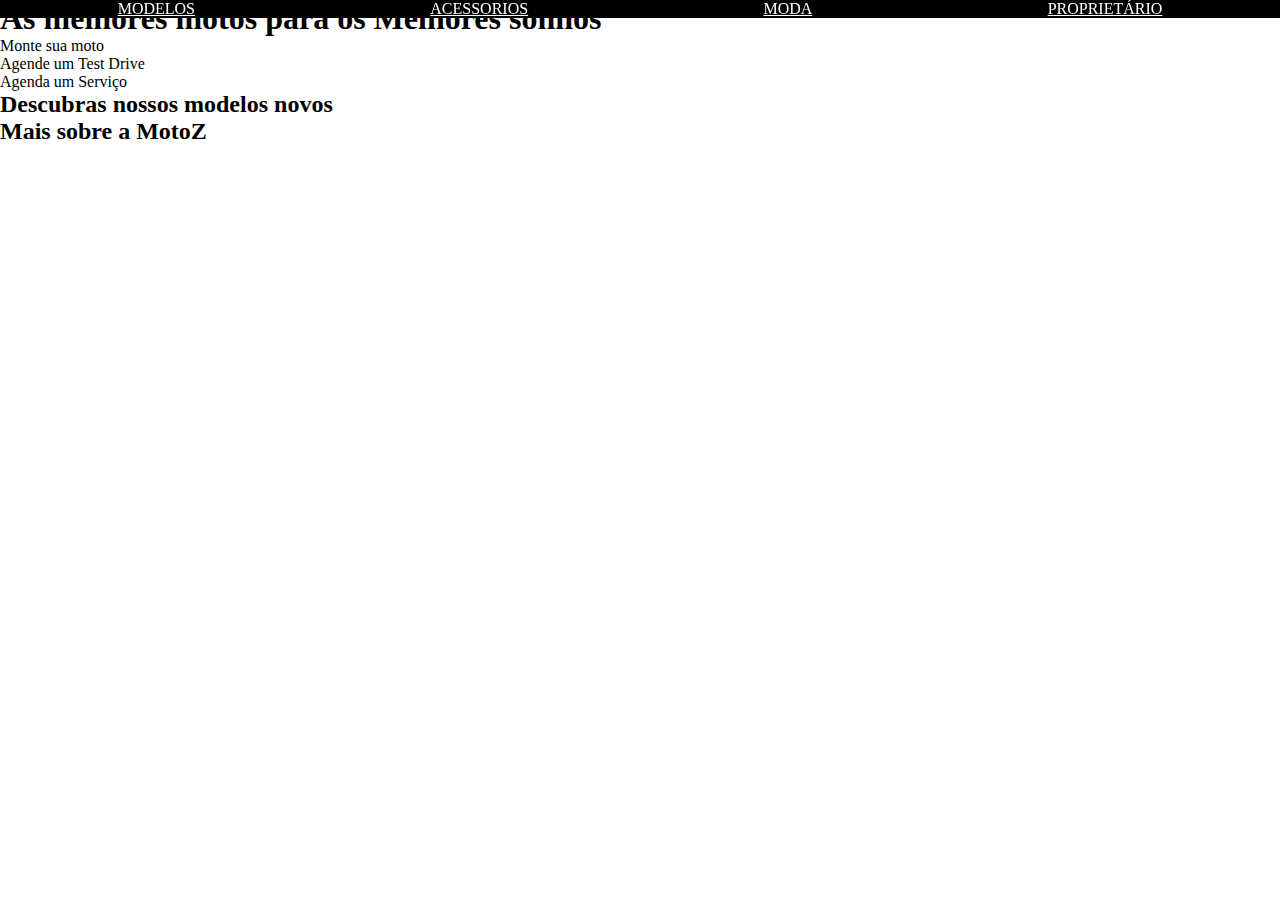
==== index.html @ ff38fb01 "Initial commit" ====
<!DOCTYPE html>
<html lang="en">
<head>
    <meta charset="UTF-8">
    <meta name="viewport" content="width=device-width, initial-scale=1.0">
    <title>Web Site MotoZ</title>
    <link rel="stylesheet" href="./pagina_inicial.css">
</head>
<body>
    <div id="barra_superior">
        <a href="">MODELOS</a>
        <a href="">ACESSORIOS</a>
        <a href="">MODA</a>
        <a href="">PROPRIETÁRIO</a>
    </div>
    <h1>As melhores motos para os Melhores sonhos</h1>
    <div id="barra_servicos">
        <ul>
            <li>Monte sua moto</li>
            <li>Agende um Test Drive</li>
            <li>Agenda um Serviço</li>
        </ul>
    </div>
    <h2>Descubras nossos modelos novos</h2>
    <div id="img_modelo_novo"></div>
    <h2>Mais sobre a MotoZ</h2>
    
</body>
</html>
---- pagina_inicial.css ----
* {
    margin: 0;
    padding: 0;
}
#barra_superior {
    position: fixed;
    background-color: black;
    color: white;
    width: 100%;
    display: flex;
    justify-content: space-around;
    a {
        color: white;
    }
    
}
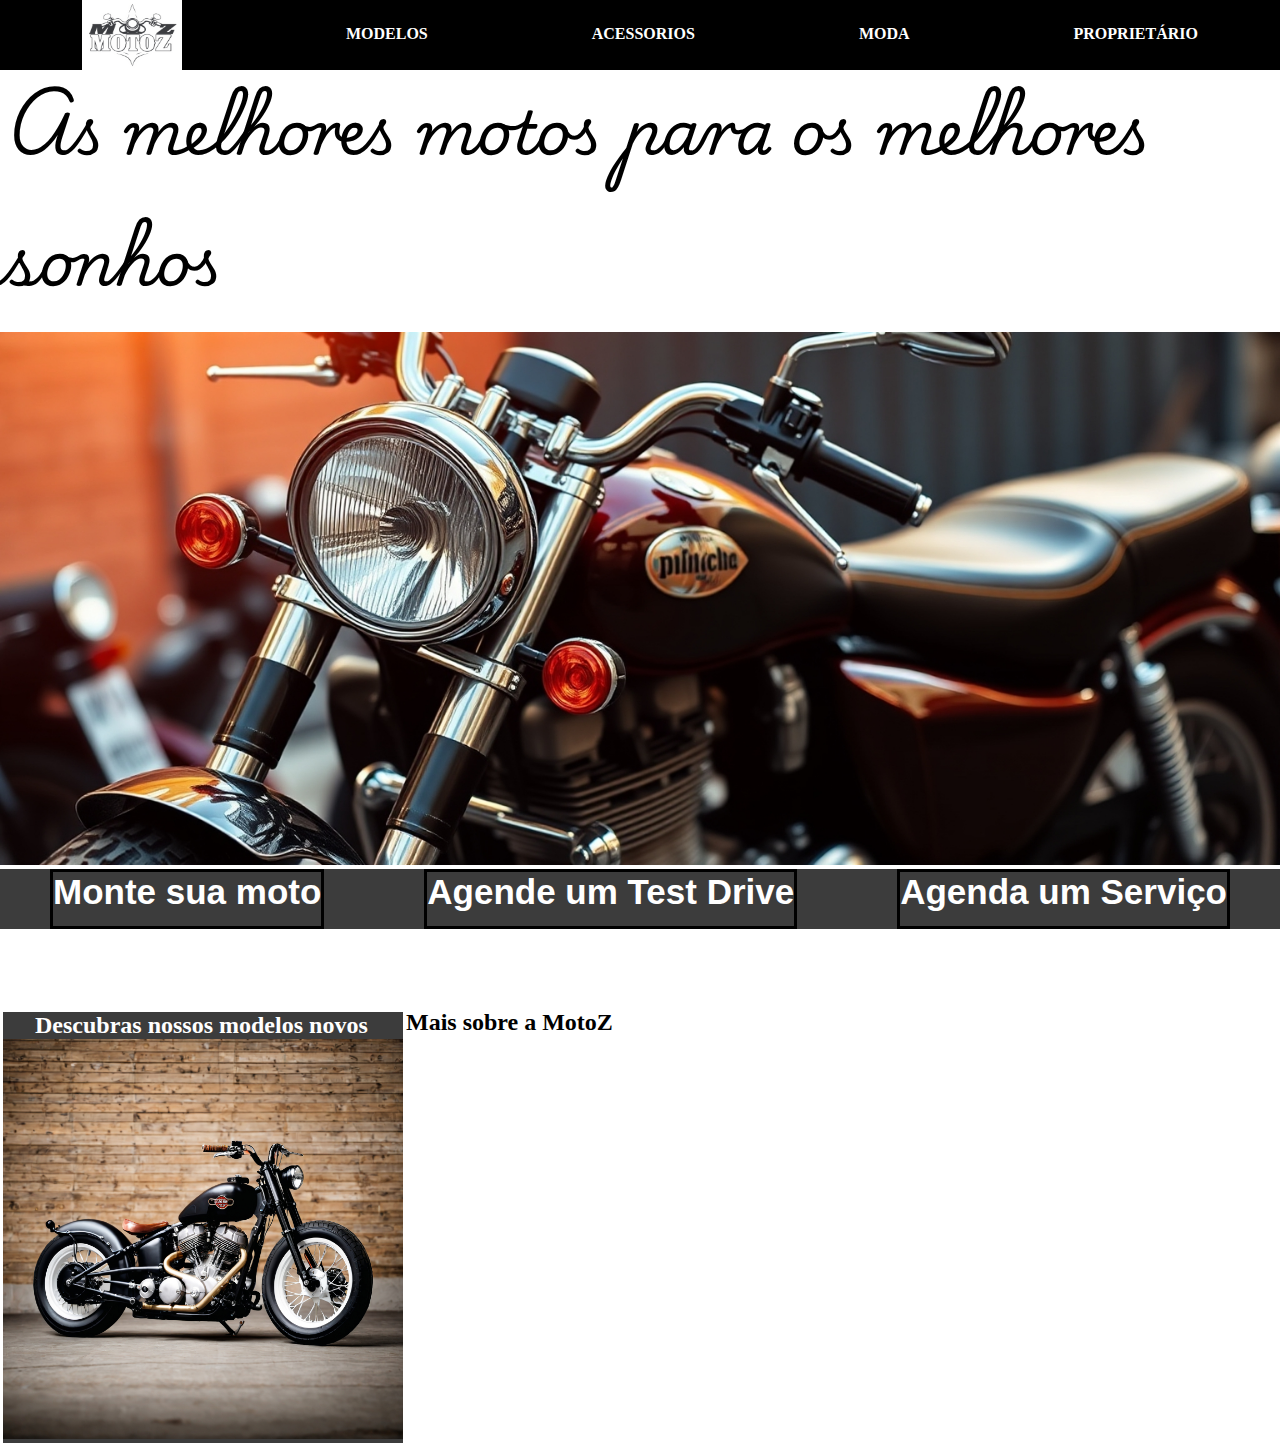
==== commit 2777fc63: "Parte intermediária do Projeto" ====
--- a/index.html
+++ b/index.html
@@ -5,25 +5,43 @@
     <meta name="viewport" content="width=device-width, initial-scale=1.0">
     <title>Web Site MotoZ</title>
     <link rel="stylesheet" href="./pagina_inicial.css">
+
+    <link rel="preconnect" href="https://fonts.googleapis.com">
+    <link rel="preconnect" href="https://fonts.gstatic.com" crossorigin>
+    <link href="https://fonts.googleapis.com/css2?family=Pacifico&family=Playwrite+CU:wght@100..400&display=swap" rel="stylesheet">
 </head>
 <body>
     <div id="barra_superior">
+        <img src="./images/letters_logo_bg.png" width="100px">
         <a href="">MODELOS</a>
         <a href="">ACESSORIOS</a>
         <a href="">MODA</a>
         <a href="">PROPRIETÁRIO</a>
     </div>
-    <h1>As melhores motos para os Melhores sonhos</h1>
+
+    <h1>As melhores motos para os melhores sonhos</h1>
+
+    <img id="upper_img" src="./images/b3107df9-5789-4a51-8cdd-11de692abd4c.png" alt="MotoZ Bike">
+
     <div id="barra_servicos">
-        <ul>
-            <li>Monte sua moto</li>
-            <li>Agende um Test Drive</li>
-            <li>Agenda um Serviço</li>
-        </ul>
+        <a id="bserv" href="">Monte sua moto</a>
+        <a id="bserv" href="">Agende um Test Drive</a>
+        <a id="bserv" href="">Agenda um Serviço</a>
     </div>
-    <h2>Descubras nossos modelos novos</h2>
-    <div id="img_modelo_novo"></div>
-    <h2>Mais sobre a MotoZ</h2>
+
+    <div id="new_more_box">
+        
+        <div id="img_modelo_novo" style="border: solid;">
+
+            <h2 style="display:grid;">Descubras nossos modelos novos</h2>
+            <img src="./images/56bd58d_bobber.png" alt="bobber motorcyle" height="400px" width="400px">
+        </div>
+
+        <h2>Mais sobre a MotoZ</h2>
+    </div>
+
+    
     
 </body>
+
 </html>--- a/pagina_inicial.css
+++ b/pagina_inicial.css
@@ -2,15 +2,69 @@
     margin: 0;
     padding: 0;
 }
+
+h1{
+    font-family:  "Playwrite CU", cursive;
+    font-weight: 600;
+    font-style: normal;
+    font-size: 60px;
+    font-optical-sizing: auto;
+    padding: 60px 0px 10px 5px;
+}
+
 #barra_superior {
     position: fixed;
     background-color: black;
     color: white;
     width: 100%;
+    height: 70px;
+    display: flex;
+    justify-content:space-around;
+    a {
+        color: white;
+        font-family:Tahoma;
+        font-weight: 600;
+        font-style: normal;
+        text-decoration: none;
+        margin-top:25px;
+    }
+    
+}
+
+#barra_servicos {
     display: flex;
     justify-content: space-around;
-    a {
-        color: white;
+    margin-top: 0%;
+    background-color: rgb(60, 60, 60);
+    height: 60px;
+    font-family: Tahoma, Geneva, Verdana, sans-serif;
+    font-weight:bolder;
+    font-size: 35px;
+}
+
+#upper_img {
+    width: 100%;
+    margin-bottom: 0%;
+}
+
+#bserv {
+    justify-content:space-around;
+    border: solid black;
+    text-decoration: none;
+    color: white;
+
+}
+#new_more_box {
+    display: flex;
+    margin-top: 80px;
+
+}
+
+#img_modelo_novo {
+    background-color: rgb(60, 60, 60);
+    color: white;
+    h2 {
+        padding-left: 8%;
     }
     
 }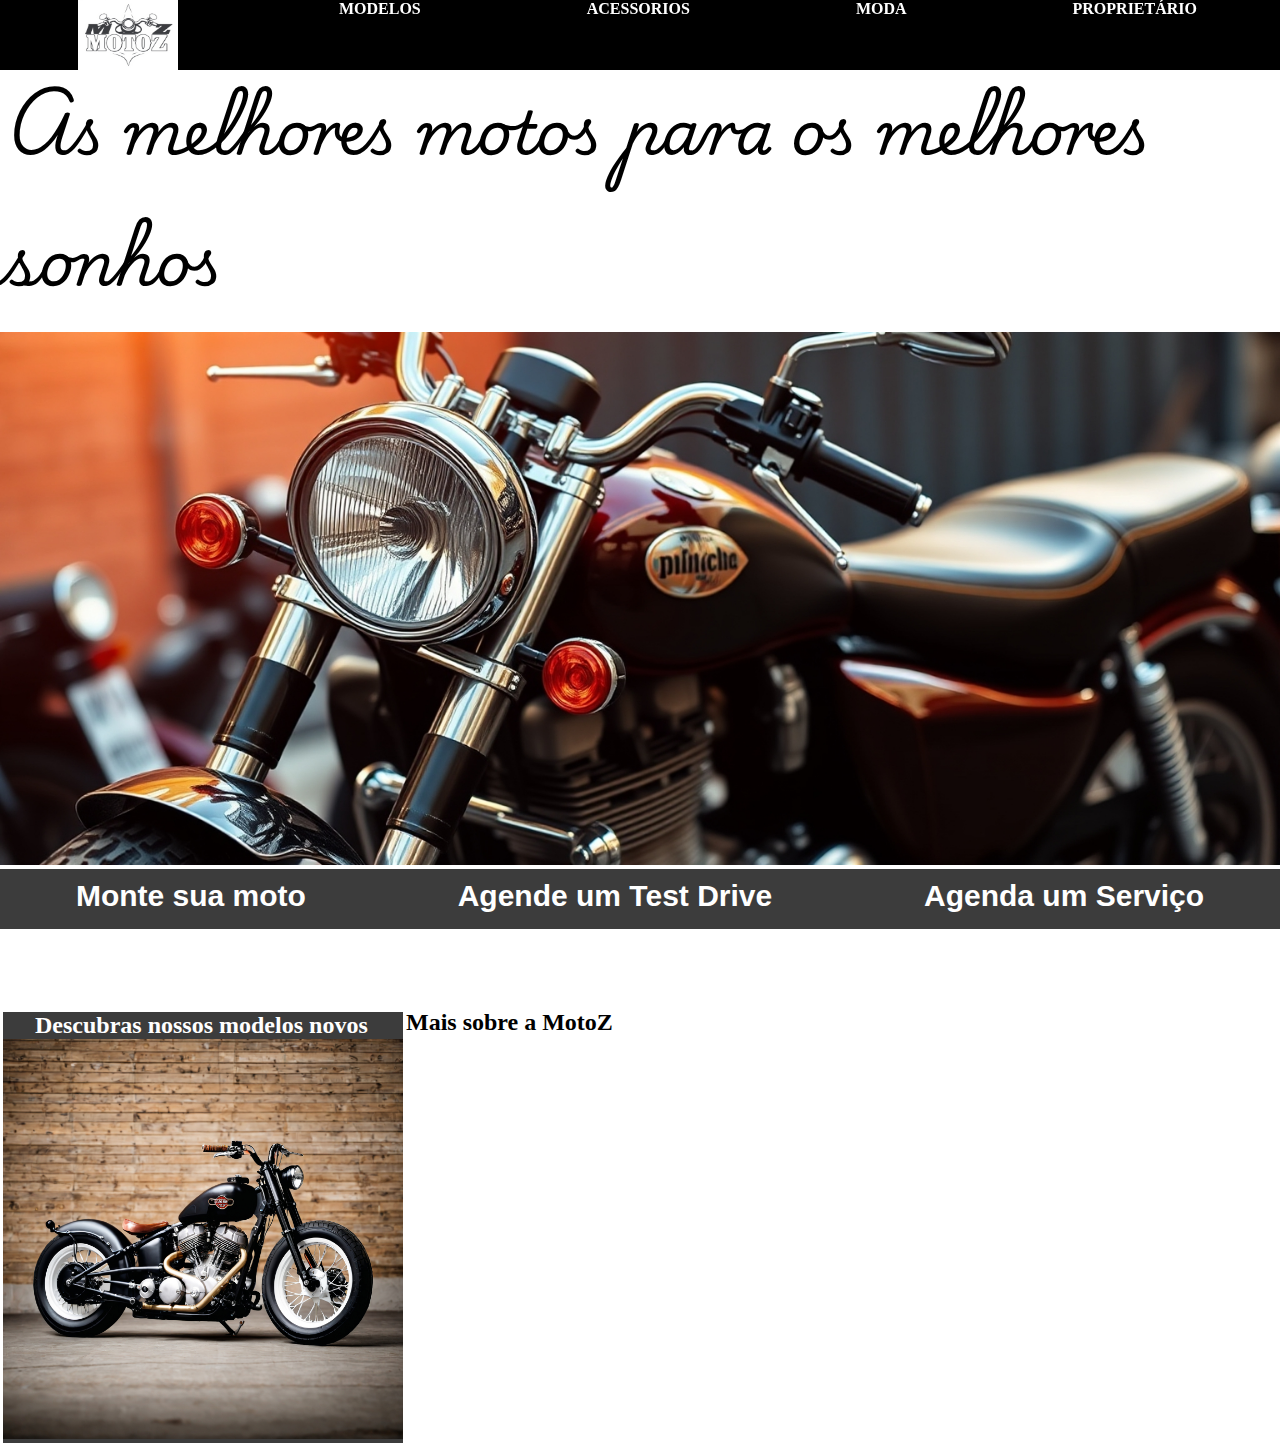
==== commit 441f436f: "melhorias pagina inicial" ====
--- a/index.html
+++ b/index.html
@@ -13,10 +13,25 @@
 <body>
     <div id="barra_superior">
         <img src="./images/letters_logo_bg.png" width="100px">
-        <a href="">MODELOS</a>
-        <a href="">ACESSORIOS</a>
-        <a href="">MODA</a>
-        <a href="">PROPRIETÁRIO</a>
+        
+        <div id="div_botao_superior">
+            <a href="./pagina_modelos.html">MODELOS</a>
+        </div>
+        
+        <div id="div_botao_superior">
+            <a href="">ACESSORIOS</a>
+        </div>
+        
+        <div id="div_botao_superior">
+            <a href="">MODA</a>
+        </div>
+        
+        <div id="div_botao_superior">
+            <a href="">PROPRIETÁRIO</a>
+        </div>
+        
+        
+        
     </div>
 
     <h1>As melhores motos para os melhores sonhos</h1>
@@ -37,7 +52,12 @@
             <img src="./images/56bd58d_bobber.png" alt="bobber motorcyle" height="400px" width="400px">
         </div>
 
-        <h2>Mais sobre a MotoZ</h2>
+        <div id="mais_sobre_motoz">
+            <h2>Mais sobre a MotoZ</h2>
+            
+        </div>
+
+        
     </div>
 
     
--- a/pagina_inicial.css
+++ b/pagina_inicial.css
@@ -20,15 +20,27 @@
     height: 70px;
     display: flex;
     justify-content:space-around;
-    a {
+    
+}
+
+#div_botao_superior a {
         color: white;
         font-family:Tahoma;
         font-weight: 600;
         font-style: normal;
         text-decoration: none;
-        margin-top:25px;
-    }
-    
+        padding: 10px 5px 10px;
+        justify-content: space-around;
+
+        
+}
+
+#div_botao_superior:hover{
+    background-color: rgb(121, 121, 235);
+    border-radius: 5px;
+    padding: 20px 10px 20px 10px;
+    justify-content: space-around;
+
 }
 
 #barra_servicos {
@@ -37,9 +49,18 @@
     margin-top: 0%;
     background-color: rgb(60, 60, 60);
     height: 60px;
+    
+}
+
+#barra_servicos a {
     font-family: Tahoma, Geneva, Verdana, sans-serif;
     font-weight:bolder;
-    font-size: 35px;
+    color: white;
+    font-size: 30px;
+    justify-content: space-around;
+    text-decoration: none;
+    padding: 10px 5px 10px 5px;
+
 }
 
 #upper_img {
@@ -47,13 +68,7 @@
     margin-bottom: 0%;
 }
 
-#bserv {
-    justify-content:space-around;
-    border: solid black;
-    text-decoration: none;
-    color: white;
 
-}
 #new_more_box {
     display: flex;
     margin-top: 80px;
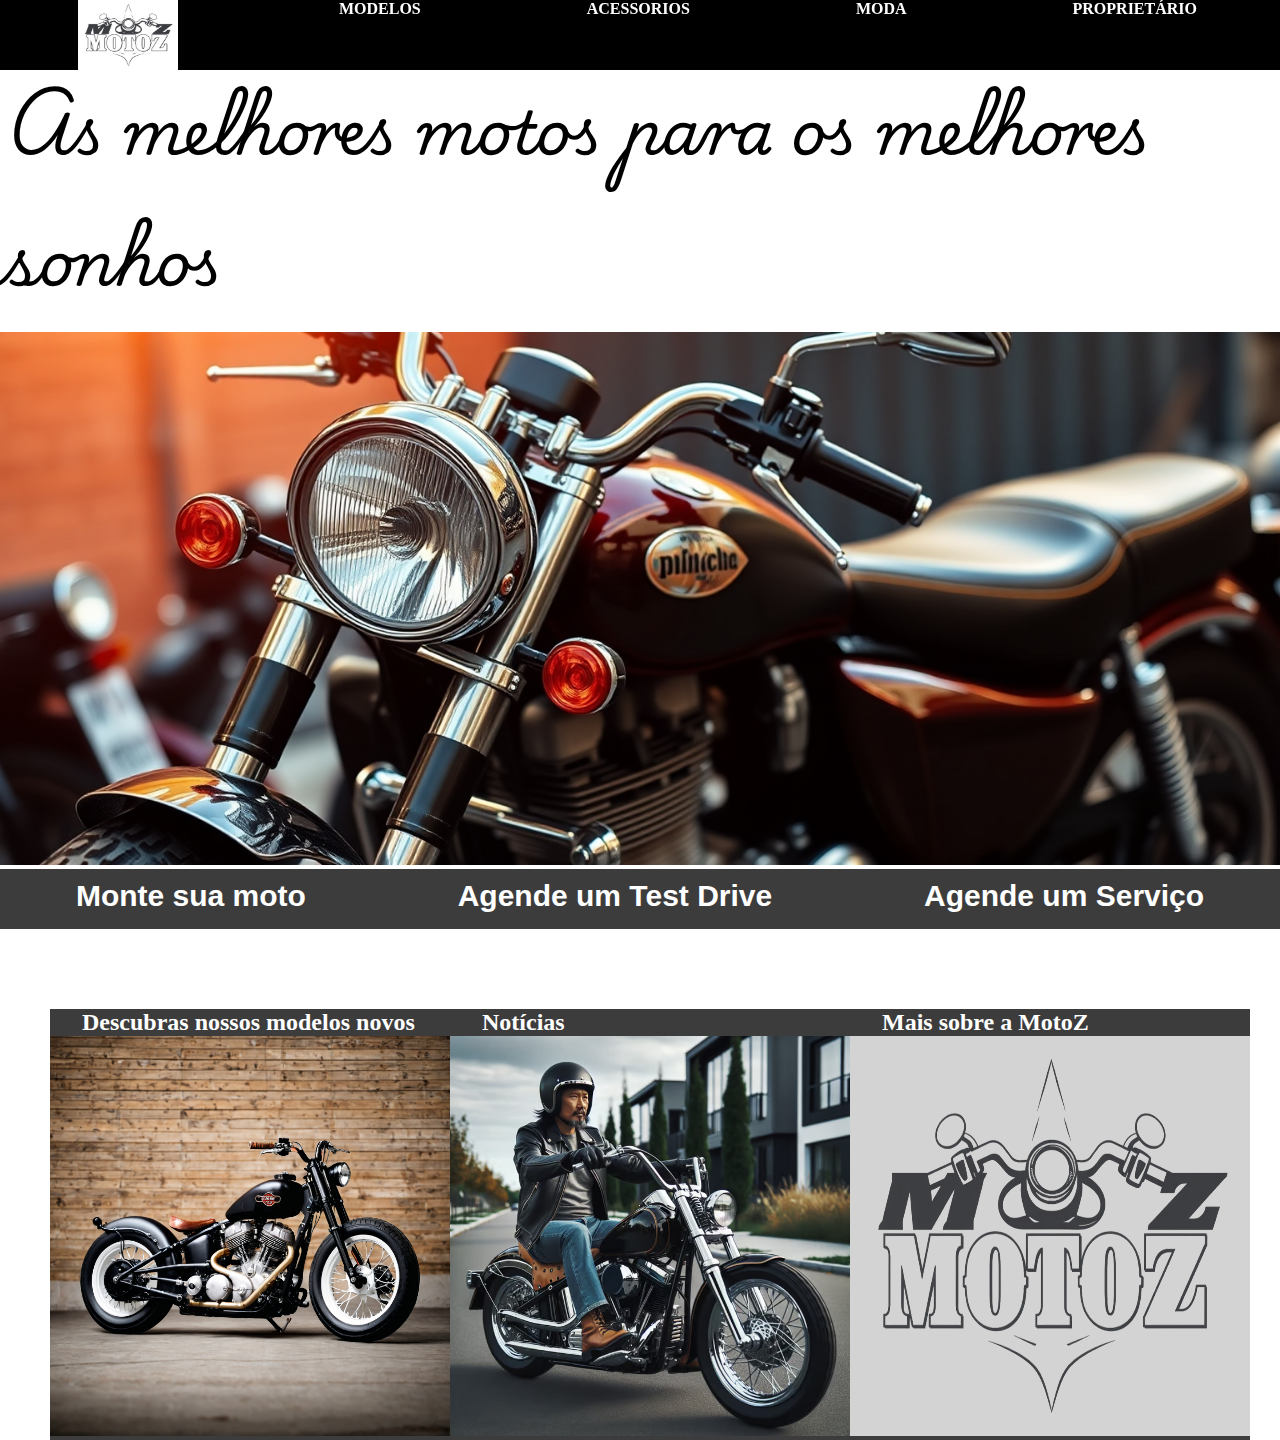
==== commit 97cbee3c: "Funções Modelo + Inicial" ====
--- a/index.html
+++ b/index.html
@@ -41,19 +41,26 @@
     <div id="barra_servicos">
         <a id="bserv" href="">Monte sua moto</a>
         <a id="bserv" href="">Agende um Test Drive</a>
-        <a id="bserv" href="">Agenda um Serviço</a>
+        <a id="bserv" href="">Agende um Serviço</a>
     </div>
 
     <div id="new_more_box">
         
-        <div id="img_modelo_novo" style="border: solid;">
+        <div id="img_modelo_novo" style="margin-left: 50px;">
 
             <h2 style="display:grid;">Descubras nossos modelos novos</h2>
             <img src="./images/56bd58d_bobber.png" alt="bobber motorcyle" height="400px" width="400px">
         </div>
+        <div id="img_news">
 
-        <div id="mais_sobre_motoz">
+            <h2 style="display:grid;">Notícias</h2>
+            <img src="./images/news_image.avif" alt="bobber motorcyle" height="400px" width="400px">
+        </div>
+
+        <div id="mais_sobre_motoz" style="margin-right: 50px;">
             <h2>Mais sobre a MotoZ</h2>
+            <img src="./images/letters_logo_nbg.png" alt="MotoZ logo" height="400px" width="400px">
+
             
         </div>
 
--- a/pagina_inicial.css
+++ b/pagina_inicial.css
@@ -36,7 +36,7 @@
 }
 
 #div_botao_superior:hover{
-    background-color: rgb(121, 121, 235);
+    background-color: rgb(102, 18, 44);
     border-radius: 5px;
     padding: 20px 10px 20px 10px;
     justify-content: space-around;
@@ -60,7 +60,10 @@
     justify-content: space-around;
     text-decoration: none;
     padding: 10px 5px 10px 5px;
+}
 
+#barra_servicos a:hover {
+    color: rgb(102, 18, 44) ;
 }
 
 #upper_img {
@@ -72,14 +75,37 @@
 #new_more_box {
     display: flex;
     margin-top: 80px;
+    display: flex;
+    justify-content: space-between;
 
 }
 
 #img_modelo_novo {
     background-color: rgb(60, 60, 60);
     color: white;
+    marging-left: 50px;
     h2 {
         padding-left: 8%;
     }
+}
+
+#img_news {
+    background-color: rgb(60, 60, 60);
+    color: white;
+    h2 {
+        padding-left: 8%;
+    }
+}
+
+#mais_sobre_motoz {
+    background-color: rgb(60, 60, 60);
+    color: white;
+    marging-right: 50px;
+    h2 {
+        padding-left: 8%;
+    }
+}
+#mais_sobre_motoz img {
+    background-color: lightgrey;
+}
     
-}